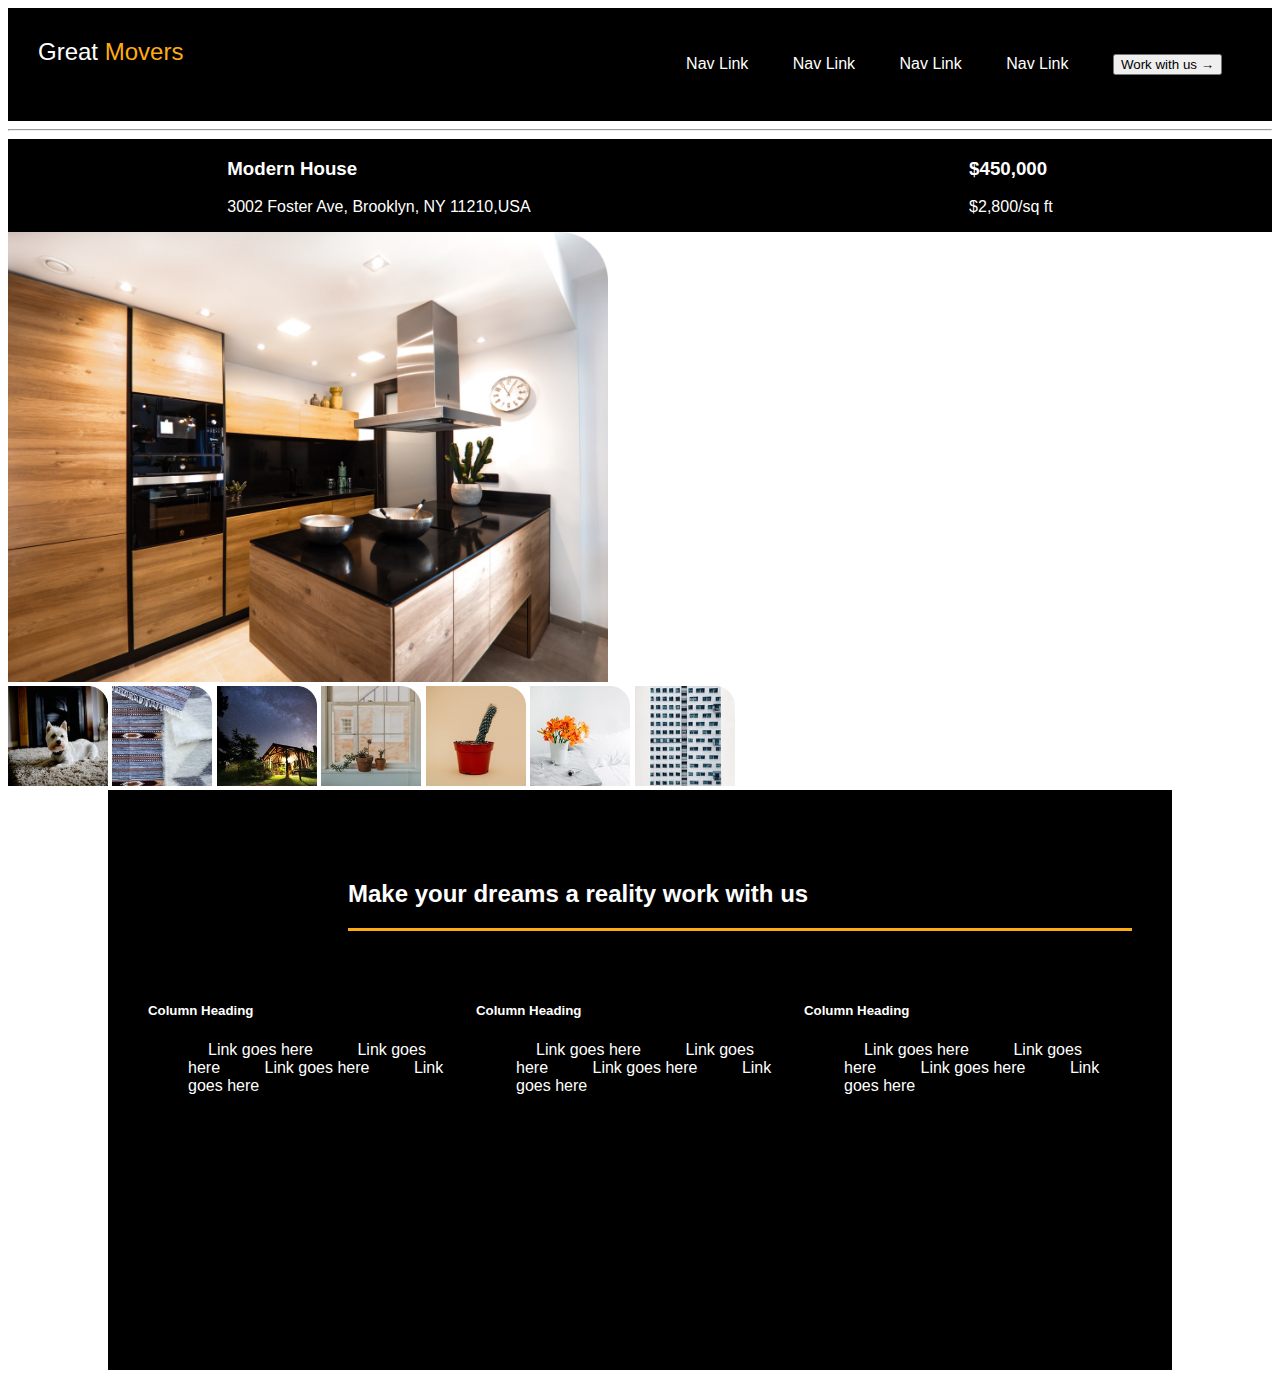
==== quick.html @ 8eccfffd "Add a section called main body section to the body of the page and under it add a div give it a clas" ====
<!DOCTYPE html>
<html lang="en">
<head>
    <meta charset="UTF-8">
    <meta name="viewport" content="width=device-width, initial-scale=1.0">
    <title>Quick Movers</title>
    <link rel="stylesheet" type="text/css" href="./assets/quick.css">
</head>
<body>
    <!-- Navigation Bar -->
    <div class="topnav">
        <div class="logo">
            <span class="Great">Great </span><span class="Movers"> Movers</span>
        </div>
        <ul>
            <li>Nav Link</li>
            <li>Nav Link</li>
            <li>Nav Link</li>
            <li>Nav Link</li>
            <li><span><button class="btn1">Work with us </span><span class="arrow">&#8594</span></button></li>
        </ul>
    </div>
    <hr id="hr">
        <div class="down">
            <div>
                <h3>Modern House</h3>
                <P>3002 Foster Ave, Brooklyn, NY 11210,USA</P>
            </div>
        <div>
              <h3>$450,000</h3>
              <p>$2,800/sq ft</p>
        </div>
    </div>


    <!--main body-->
    <div class="section1">
    <div class="images">
        <div class="bigimage">
            <img src="assets/images/Property House.png" height="450" width="600">
        </div>
        <div class="smallimages">
            <img src="assets/images/Rectangle.png" height="100" width="100">
            <img src="assets/images/Rectangle-1.png" height="100" width="100">
            <img src="assets/images/Rectangle-2.png" height="100" width="100">
            <img src="assets/images/Rectangle-3.png" height="100" width="100">
            <img src="assets/images/Rectangle-4.png" height="100" width="100">
            <img src="assets/images/Rectangle-5.png" height="100" width="100">
            <img src="assets/images/Rectangle-6.png" height="100" width="100">
        </div>
    </div>
    <div class="section2">
    </div>
    </div>
   
    <!-- Footer-->
    <section class="footer">
        <div id="foot-header">
            <h2><span id="start">Make your dreams a reality</span><span id="button"> work with us</span></h2>
        </div>
        <div id="chini">
            <div class="social">
                <div id="facebook"><i class="fab fa-facebook-f"></i></div>
                <div id="twitter"><i class="fab fa-twitter"></i></div>
                <div id="instagram"><i class="fab fa-instagram"></i></div>
            </div>

            <div class="column1">
                <h5>Column Heading</h5>
                <ul>
                    <li>Link goes here</li>
                    <li>Link goes here</li>
                    <li>Link goes here</li>
                    <li>Link goes here</li>
                </ul>
            </div>

            <div class="column2">
                <h5>Column Heading</h5>
                <ul>
                    <li>Link goes here</li>
                    <li>Link goes here</li>
                    <li>Link goes here</li>
                    <li>Link goes here</li>
                </ul>
            </div>

            <div class="column3">
                <h5>Column Heading</h5>
                <ul>
                    <li>Link goes here</li>
                    <li>Link goes here</li>
                    <li>Link goes here</li>
                    <li>Link goes here</li>
                </ul>
            </div>

        </div>
    </section>
</body>
</html>
---- assets/quick.css ----
*{
    font-family: 'Poppins', sans-serif;
    list-style-type: none;
}   
.topnav{
    background-color: black;
    display: flex;
    color: #fff;
    justify-content: space-between;
    padding: 30px;
}
li{
    display: inline;
    padding: 20px;
}
.Great{
    font-size: x-large;
    font-weight: 400;
}
.Movers{
    font-size: x-large;
    font-weight: 400;
    color: #FFAC12;
}
#hr{
    background-image: linear-gradient(#FFAC12);
}
.down{
    display: flex;
    justify-content: space-around;
    background-color: black;
    color: #fff;
}
.footer{
    text-align: left;
    height: 500px;
    color: #fff;
    background-color: black;
    margin-left: 100px;
    margin-right: 100px;
    padding: 40px;
    margin-top: 0;
}
#foot-header{
    margin-left: 200px;
    margin-top: 20px;
    margin-bottom: 50px;
    padding-top: 10px;
    border-bottom: solid #FFAC12;
}
#chini{
    display: flex;
    justify-content: space-around;
}
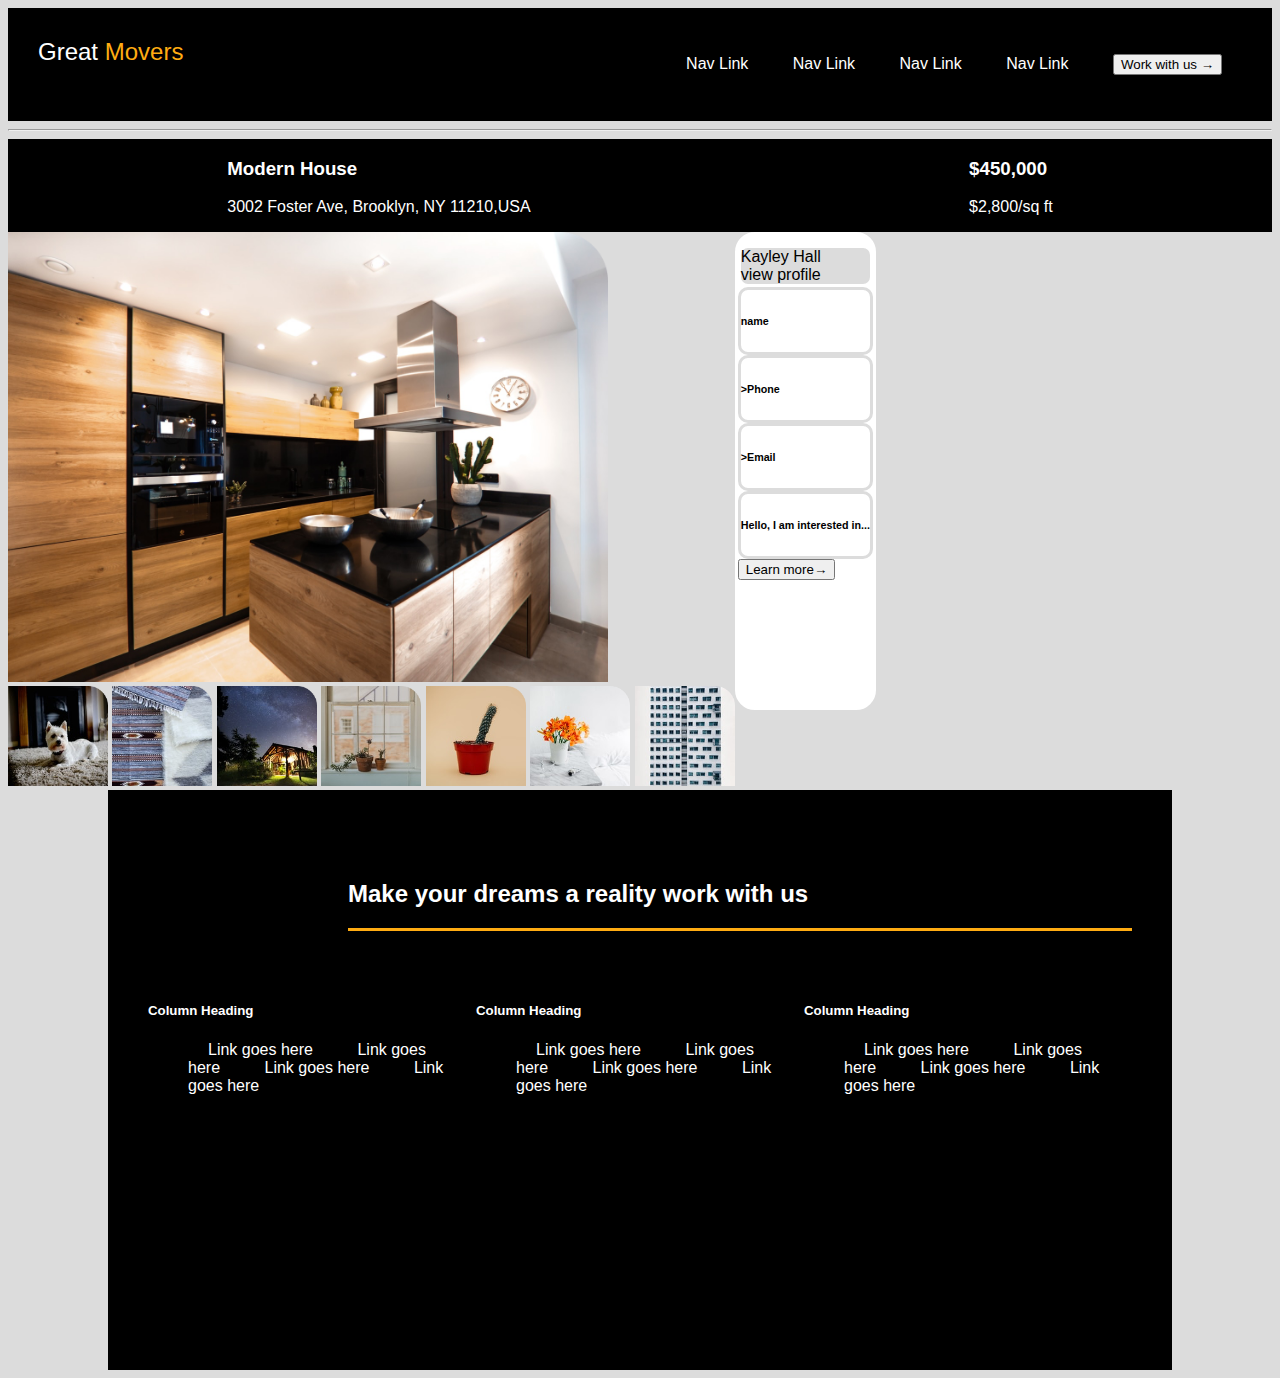
==== commit bcc22b0f: "Add the formlike section and its contents." ====
--- a/quick.html
+++ b/quick.html
@@ -34,7 +34,8 @@
 
 
     <!--main body-->
-    <div class="section1">
+<section class="sectioning">
+<div class="section1">
     <div class="images">
         <div class="bigimage">
             <img src="assets/images/Property House.png" height="450" width="600">
@@ -49,10 +50,30 @@
             <img src="assets/images/Rectangle-6.png" height="100" width="100">
         </div>
     </div>
-    <div class="section2">
+    <div class="formlike">
+        <div class="profileicon">
+            <span id="icon"><img></span><span id="name">Kayley Hall</span><br /><span class="view">view profile</span>
+        </div>
+        <div id="namy">
+            <h6>name </h6>
+        </div>
+        <div id="phone">
+            <h6>>Phone</h6>
+        </div>
+        <div id="email">
+            <h6>>Email</h6>
+        </div>
+        <div id="hello">
+            <h6>Hello, I am interested in...</h6>
+        </div>
+        <div>
+            <button id="btn2"><span id="word"> Learn more</span><span id="rightarrow"></span>&#8594</button>
+        </div>
     </div>
-    </div>
-   
+</div>
+</section>
+
+
     <!-- Footer-->
     <section class="footer">
         <div id="foot-header">
--- a/assets/quick.css
+++ b/assets/quick.css
@@ -1,7 +1,10 @@
 *{
     font-family: 'Poppins', sans-serif;
     list-style-type: none;
-}   
+} 
+body{
+    background-color: gainsboro;
+}  
 .topnav{
     background-color: black;
     display: flex;
@@ -22,8 +25,40 @@
     font-weight: 400;
     color: #FFAC12;
 }
-#hr{
-    background-image: linear-gradient(#FFAC12);
+.section1{
+    display: flex;
+}
+.formlike{
+    background-color: #fff;
+    border: solid white;
+    border-radius: 20px;
+    margin-bottom: 80px;
+}
+.profileicon{
+    border: solid white;
+    background-color: gainsboro;
+    border-radius: 10px;
+    margin-top: 10px;
+}
+.therest{
+    margin-top: 10px;
+}
+#namy{
+    border: solid gainsboro;
+    border-radius: 10px;
+}
+#phone{
+    border: solid gainsboro;
+    border-radius: 10px;
+}
+#email{
+    border: solid gainsboro;
+    border-radius: 10px;
+    margin top: 200px;
+}
+#hello{
+    border: solid gainsboro;
+    border-radius: 10px;
 }
 .down{
     display: flex;
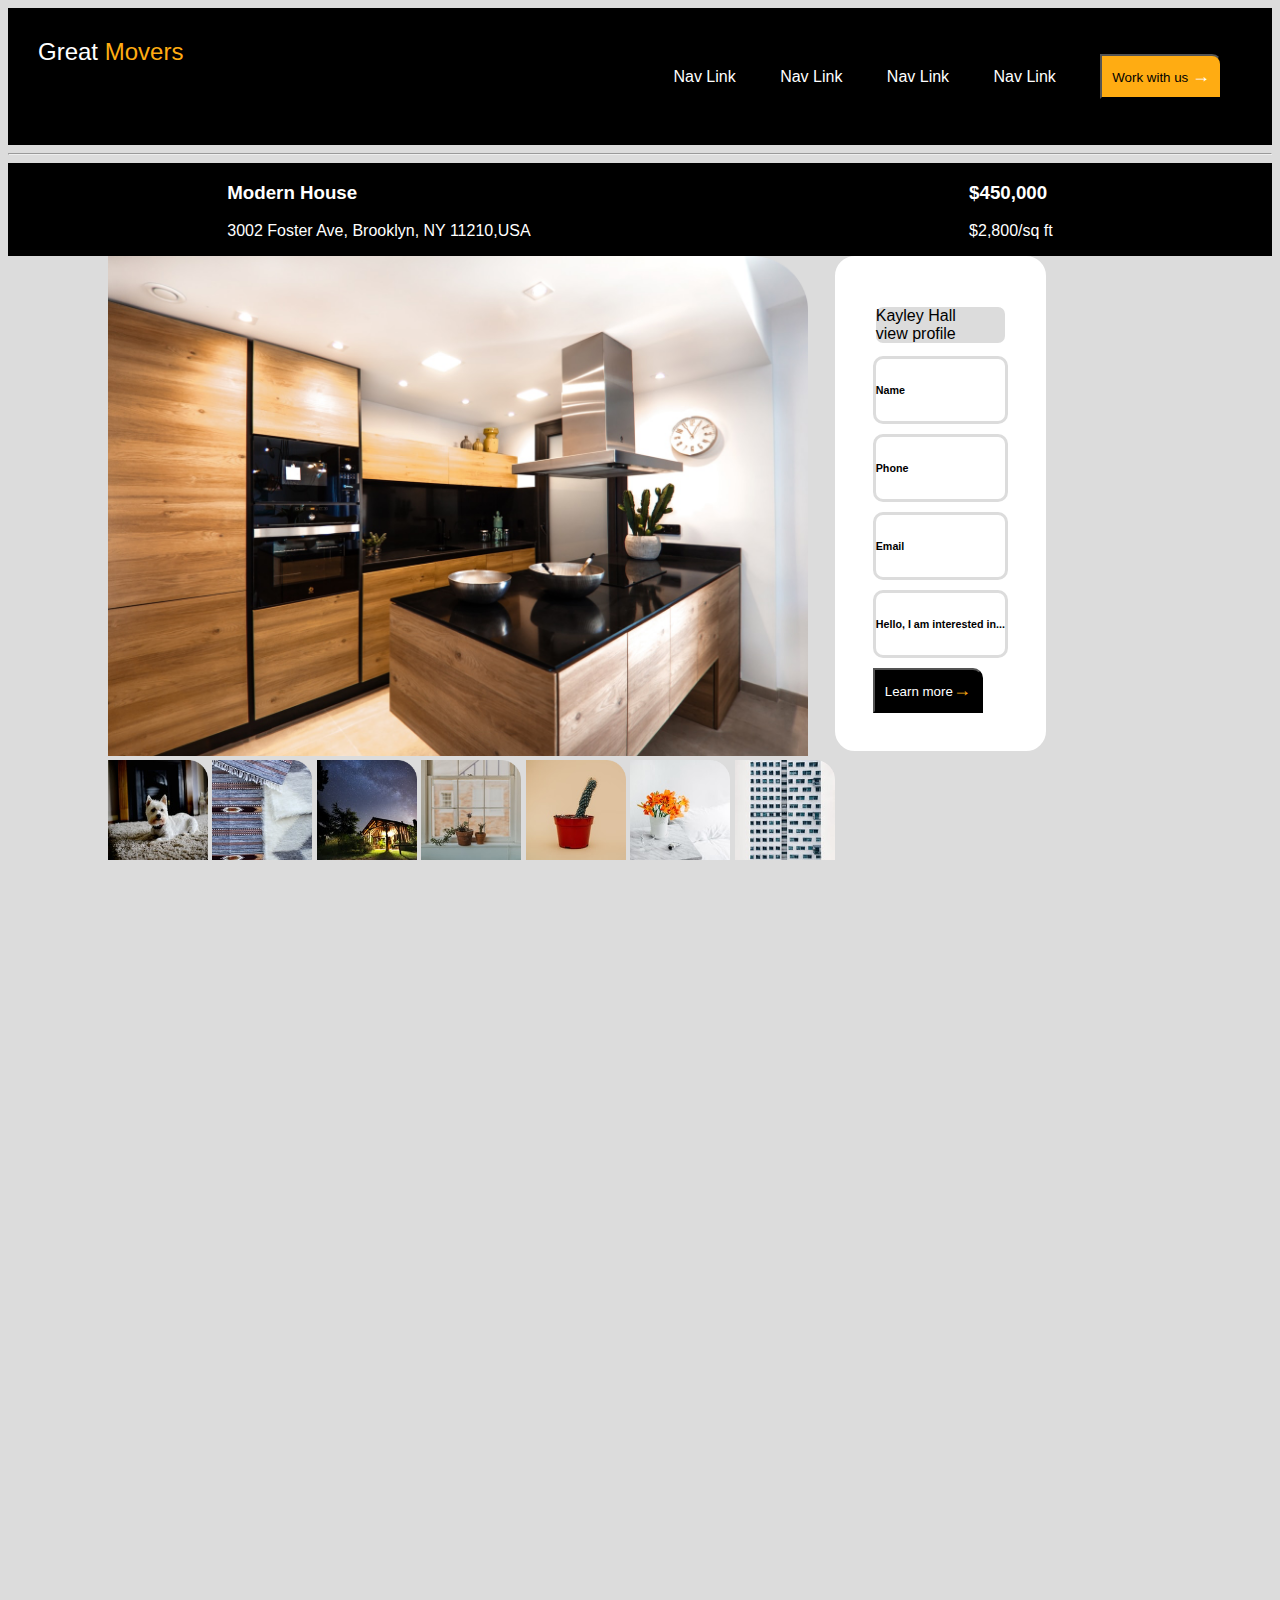
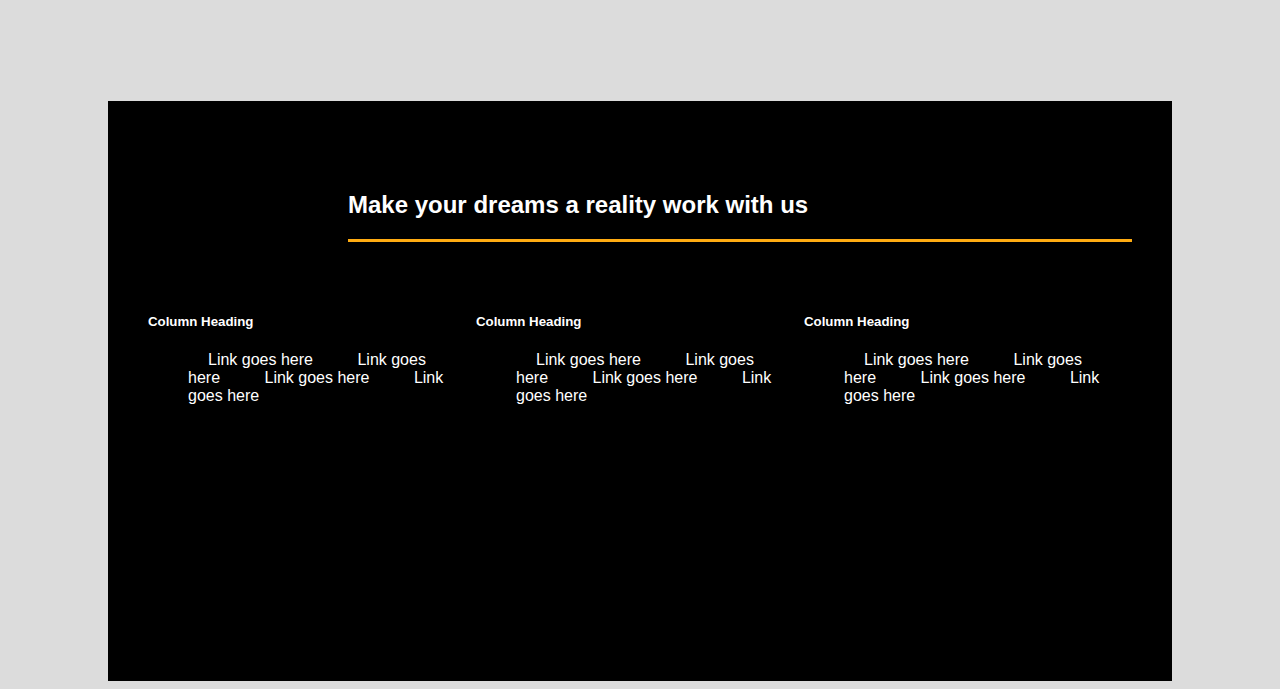
==== commit 7111cf1e: "Correct html tags in the body section, design the buttons, adjust the sizes of the images in the sec" ====
--- a/quick.html
+++ b/quick.html
@@ -38,7 +38,7 @@
 <div class="section1">
     <div class="images">
         <div class="bigimage">
-            <img src="assets/images/Property House.png" height="450" width="600">
+            <img src="assets/images/Property House.png" height="500" width="700">
         </div>
         <div class="smallimages">
             <img src="assets/images/Rectangle.png" height="100" width="100">
@@ -55,19 +55,19 @@
             <span id="icon"><img></span><span id="name">Kayley Hall</span><br /><span class="view">view profile</span>
         </div>
         <div id="namy">
-            <h6>name </h6>
+            <h6>Name </h6>
         </div>
         <div id="phone">
-            <h6>>Phone</h6>
+            <h6>Phone</h6>
         </div>
         <div id="email">
-            <h6>>Email</h6>
+            <h6>Email</h6>
         </div>
         <div id="hello">
             <h6>Hello, I am interested in...</h6>
         </div>
         <div>
-            <button id="btn2"><span id="word"> Learn more</span><span id="rightarrow"></span>&#8594</button>
+            <button id="btn2"><span id="word"> Learn more</span><span id="rightarrow">&#8594</span></button>
         </div>
     </div>
 </div>
--- a/assets/quick.css
+++ b/assets/quick.css
@@ -27,12 +27,15 @@
 }
 .section1{
     display: flex;
+    margin-left: 100px;
 }
+
 .formlike{
     background-color: #fff;
     border: solid white;
     border-radius: 20px;
-    margin-bottom: 80px;
+    margin-bottom: 950px;
+    padding: 35px;
 }
 .profileicon{
     border: solid white;
@@ -40,25 +43,46 @@
     border-radius: 10px;
     margin-top: 10px;
 }
-.therest{
-    margin-top: 10px;
-}
 #namy{
     border: solid gainsboro;
     border-radius: 10px;
+    margin-top: 10px;
 }
 #phone{
     border: solid gainsboro;
     border-radius: 10px;
+    margin-top: 10px;
 }
 #email{
     border: solid gainsboro;
     border-radius: 10px;
-    margin top: 200px;
+    margin-top: 10px;
 }
 #hello{
     border: solid gainsboro;
     border-radius: 10px;
+    margin-top: 10px;
+}
+#btn2{
+    margin-top: 10px;
+    color: white;
+    background-color: black;
+    border-top-right-radius: 10px;
+    padding: 10px;
+}
+.btn1{
+    padding: 10px;
+    border-top-right-radius: 10px;
+    color: black;
+    background-color: #FFAC12;
+}
+.arrow{
+    color: white;
+    font-size: large;
+}
+#rightarrow{
+    color: #FFAC12;
+    font-size: large;
 }
 .down{
     display: flex;
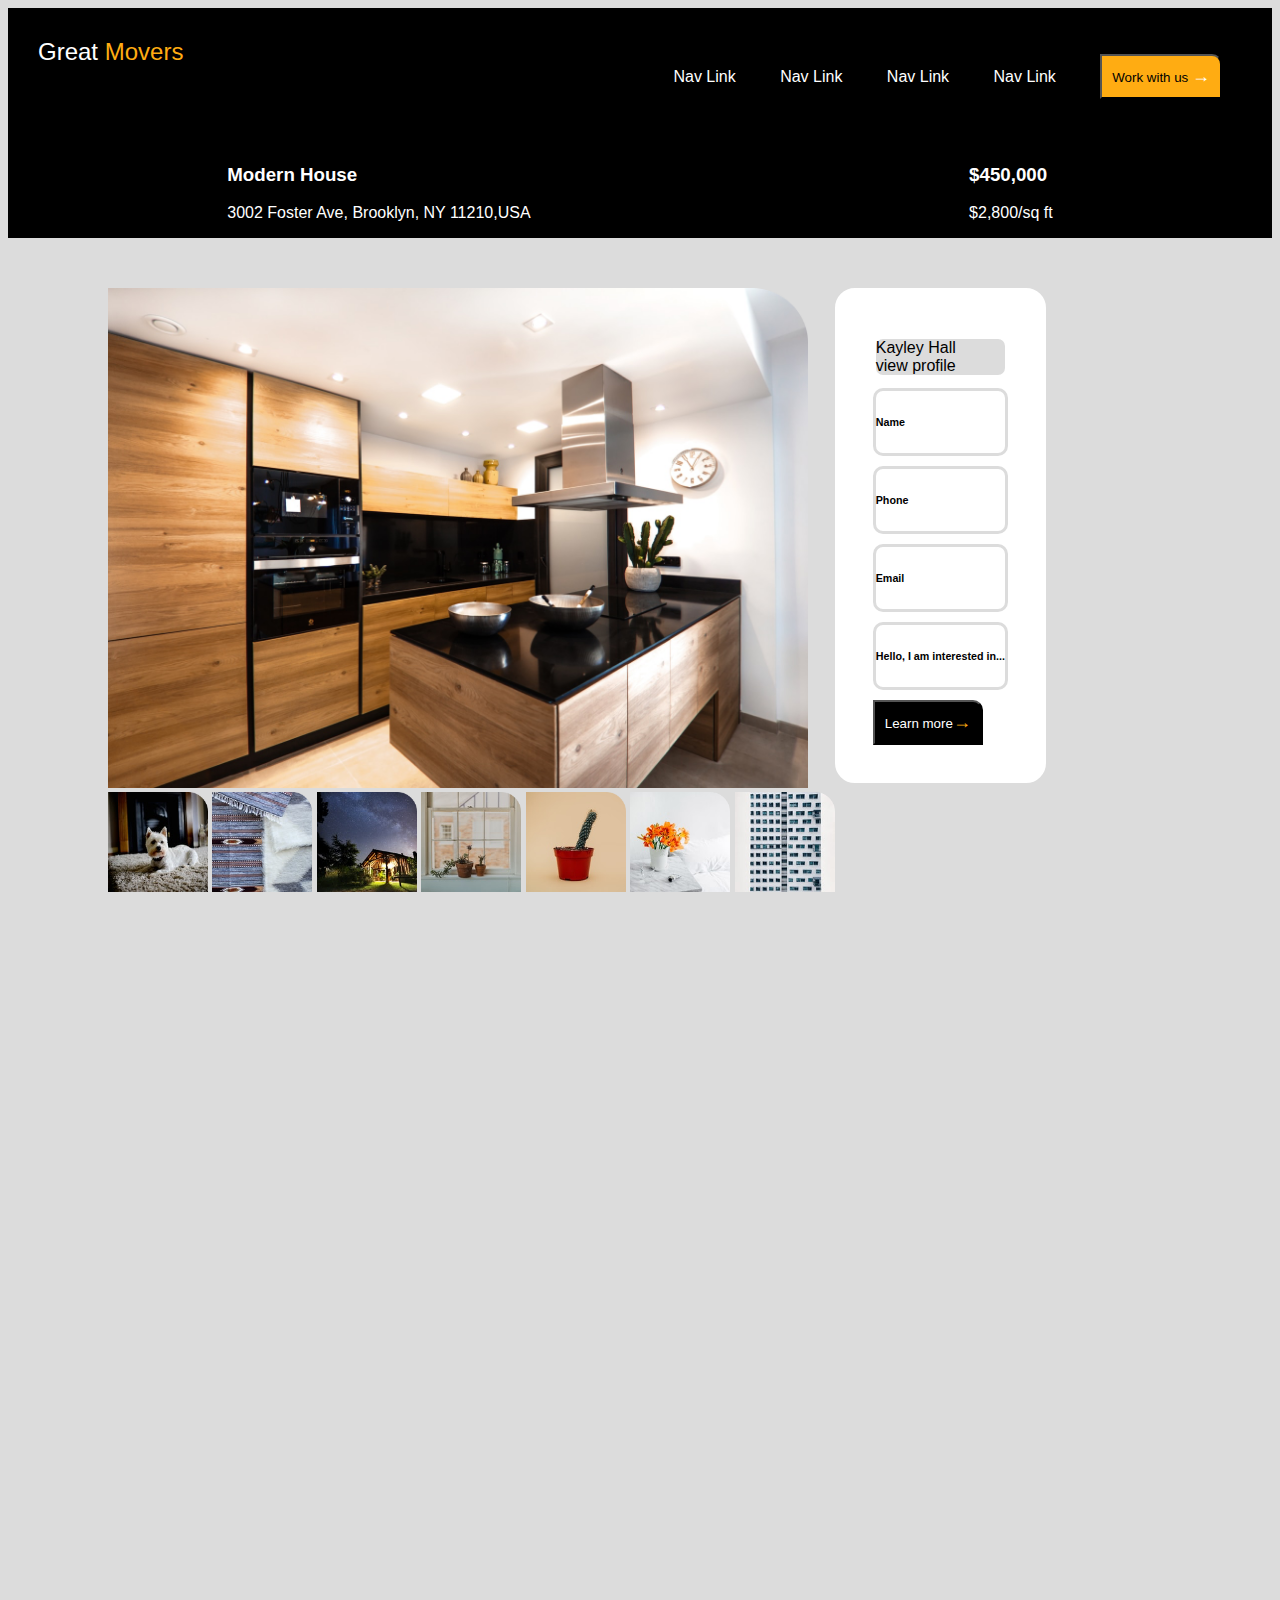
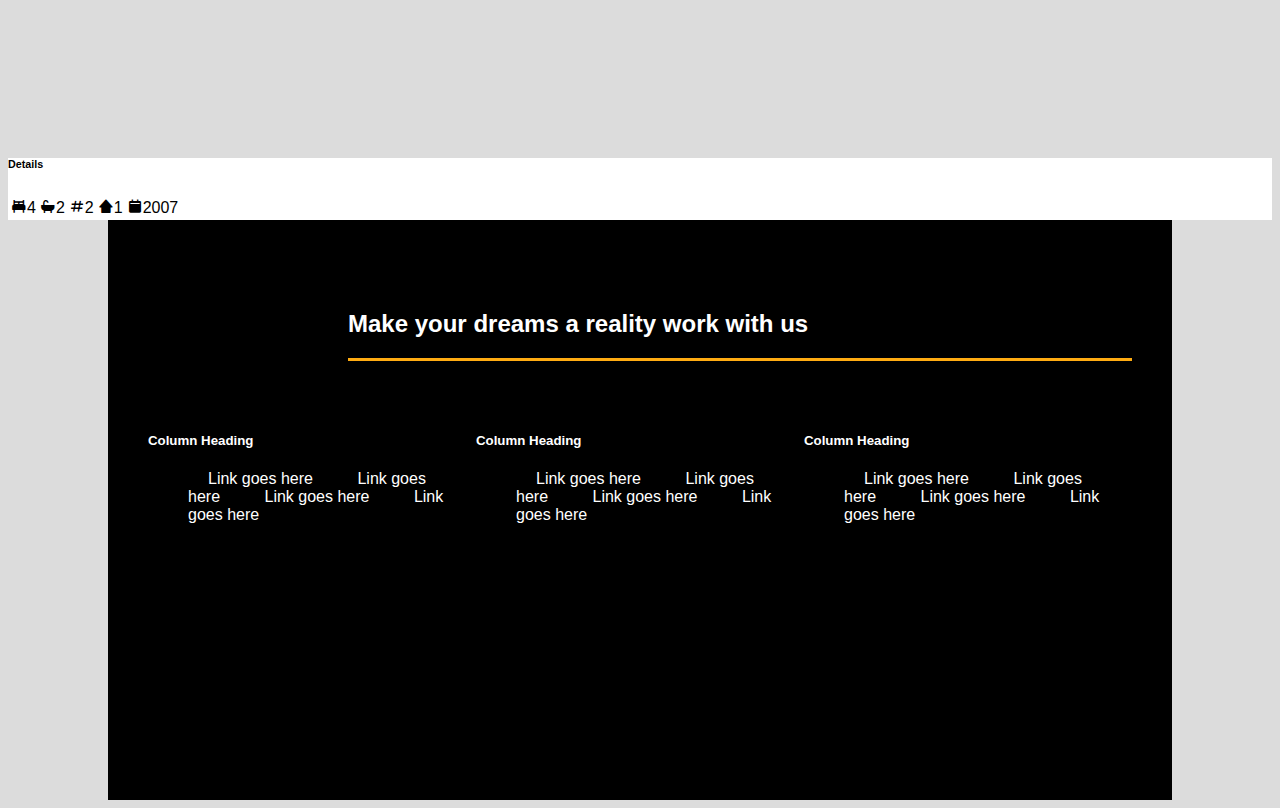
==== commit 37a01ebc: "Link icon href to html document, create the details section, import icons from box icons to our html" ====
--- a/quick.html
+++ b/quick.html
@@ -5,6 +5,7 @@
     <meta name="viewport" content="width=device-width, initial-scale=1.0">
     <title>Quick Movers</title>
     <link rel="stylesheet" type="text/css" href="./assets/quick.css">
+    <link href='https://unpkg.com/boxicons@2.1.2/css/boxicons.min.css' rel='stylesheet'>
 </head>
 <body>
     <!-- Navigation Bar -->
@@ -20,7 +21,6 @@
             <li><span><button class="btn1">Work with us </span><span class="arrow">&#8594</span></button></li>
         </ul>
     </div>
-    <hr id="hr">
         <div class="down">
             <div>
                 <h3>Modern House</h3>
@@ -74,6 +74,25 @@
 </section>
 
 
+<!-- More details section-->
+<div class="details">
+    <div>
+        <h6>Details</h6>
+    </div>
+    <div>
+        <table>
+            <tr>
+                <td><i class='bx bxs-bed'></i>4</td>
+                <td><i class='bx bxs-bath' ></i>2</td>
+                <td><i class='bx bx-hash' ></i>2</td>
+                <td><i class='bx bxs-home-alt-2' ></i>1</td>
+                <td><i class='bx bxs-calendar-alt' ></i>2007</td>
+            </tr>
+        </table>
+    </div>
+</div>
+
+
     <!-- Footer-->
     <section class="footer">
         <div id="foot-header">
--- a/assets/quick.css
+++ b/assets/quick.css
@@ -11,6 +11,7 @@
     color: #fff;
     justify-content: space-between;
     padding: 30px;
+    dec
 }
 li{
     display: inline;
@@ -28,14 +29,18 @@
 .section1{
     display: flex;
     margin-left: 100px;
+    margin-top: 50px;
 }
-
 .formlike{
     background-color: #fff;
     border: solid white;
     border-radius: 20px;
     margin-bottom: 950px;
     padding: 35px;
+}
+.details{
+    background-color: white;
+    color: black;
 }
 .profileicon{
     border: solid white;
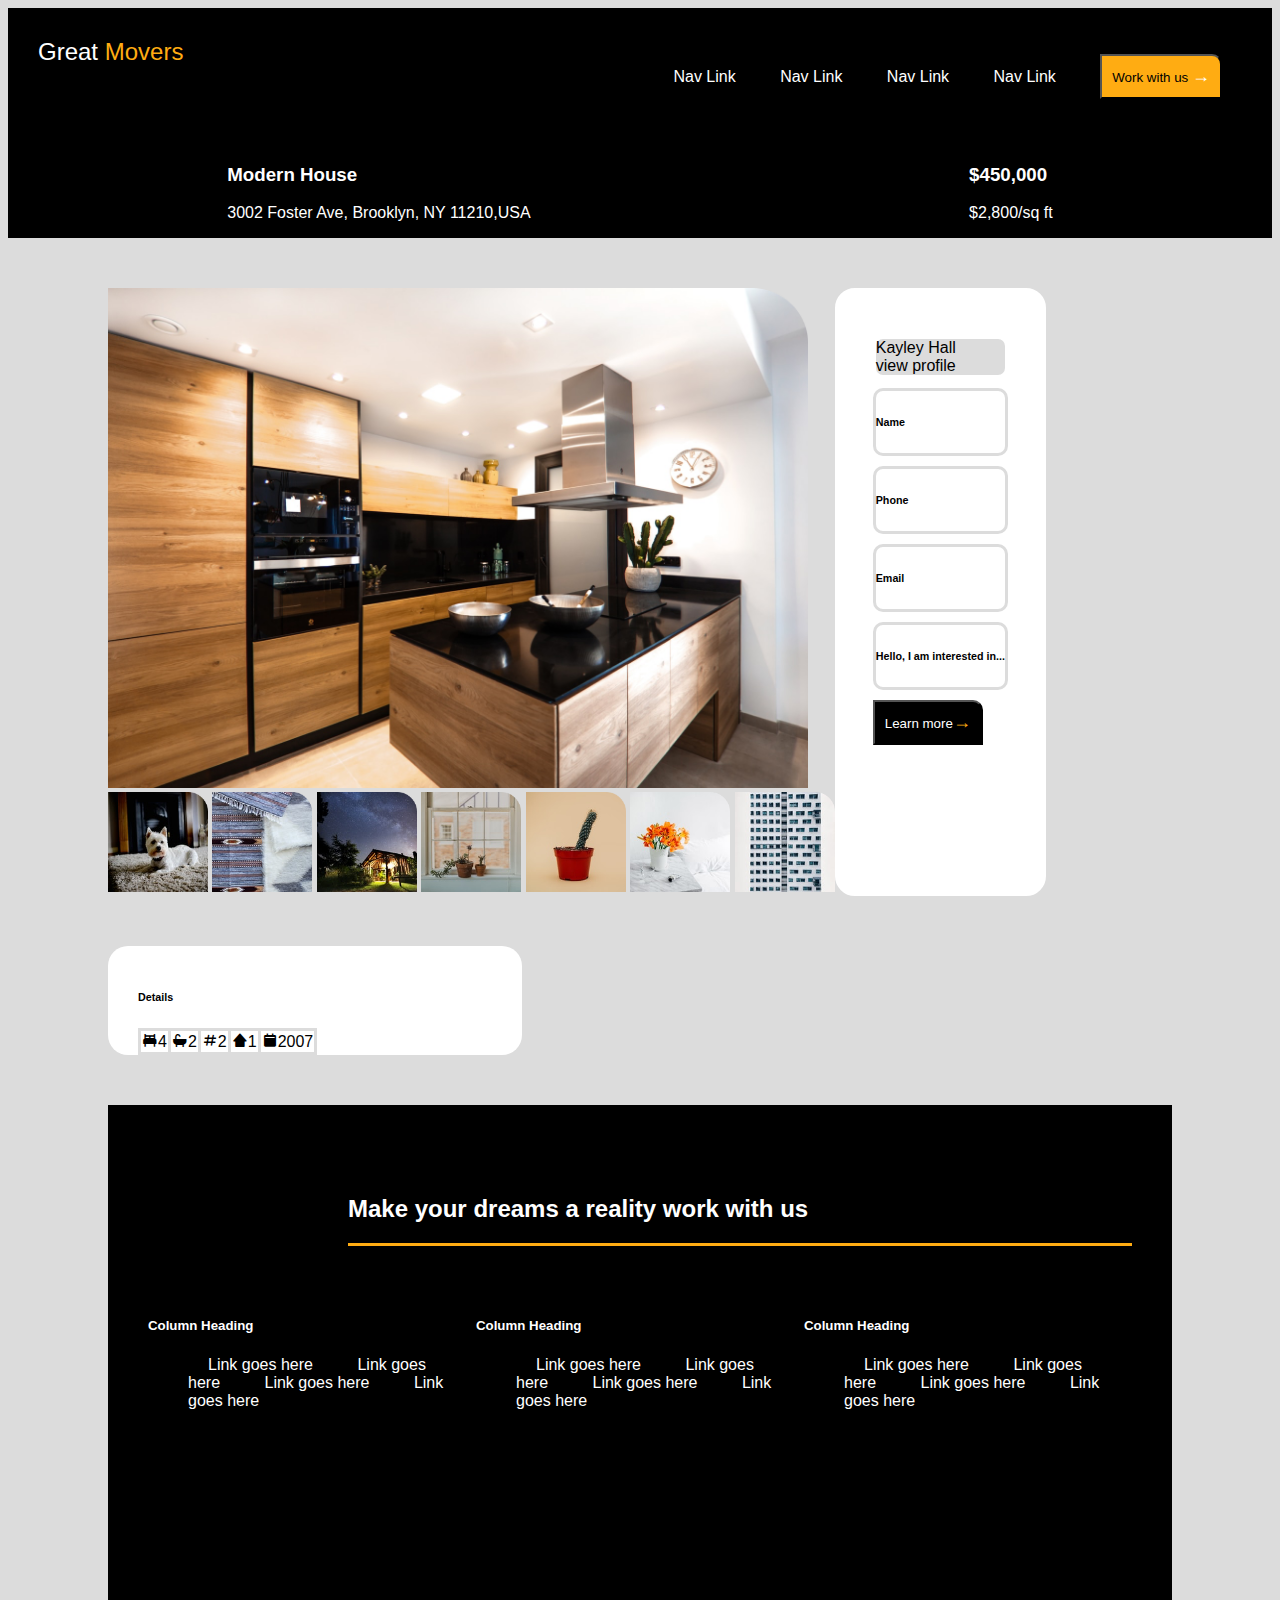
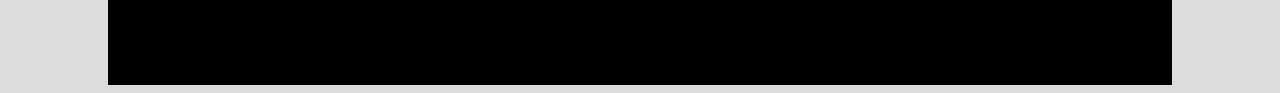
==== commit dae66866: "Style the details section and reduce the padding of the formlike structure." ====
--- a/quick.html
+++ b/quick.html
@@ -76,17 +76,17 @@
 
 <!-- More details section-->
 <div class="details">
-    <div>
+    <div class="detailsa">
         <h6>Details</h6>
     </div>
-    <div>
+    <div class="detailsb">
         <table>
             <tr>
-                <td><i class='bx bxs-bed'></i>4</td>
-                <td><i class='bx bxs-bath' ></i>2</td>
-                <td><i class='bx bx-hash' ></i>2</td>
-                <td><i class='bx bxs-home-alt-2' ></i>1</td>
-                <td><i class='bx bxs-calendar-alt' ></i>2007</td>
+                <td class="tabule"><i class='bx bxs-bed'></i>4</td>
+                <td class="tabule"><i class='bx bxs-bath' ></i>2</td>
+                <td class="tabule"><i class='bx bx-hash' ></i>2</td>
+                <td class="tabule"><i class='bx bxs-home-alt-2' ></i>1</td>
+                <td class="tabule"><i class='bx bxs-calendar-alt' ></i>2007</td>
             </tr>
         </table>
     </div>
--- a/assets/quick.css
+++ b/assets/quick.css
@@ -35,12 +35,23 @@
     background-color: #fff;
     border: solid white;
     border-radius: 20px;
-    margin-bottom: 950px;
+    margin-bottom: 0px;
     padding: 35px;
 }
 .details{
     background-color: white;
     color: black;
+    margin-left: 100px;
+    margin-right: 750px;
+    margin-top: 50px;
+    margin-bottom: 50px;
+    padding-left: 30px;
+    padding-top: 20px;
+    border-radius: 20px;
+}
+table{
+    border: gainsboro;
+    border-collapse: collapse;
 }
 .profileicon{
     border: solid white;
@@ -95,6 +106,12 @@
     background-color: black;
     color: #fff;
 }
+.tabule{
+    border: solid gainsboro;
+    border-collapse: collapse;
+    margin: 10px;
+    padding: 100;
+}
 .footer{
     text-align: left;
     height: 500px;
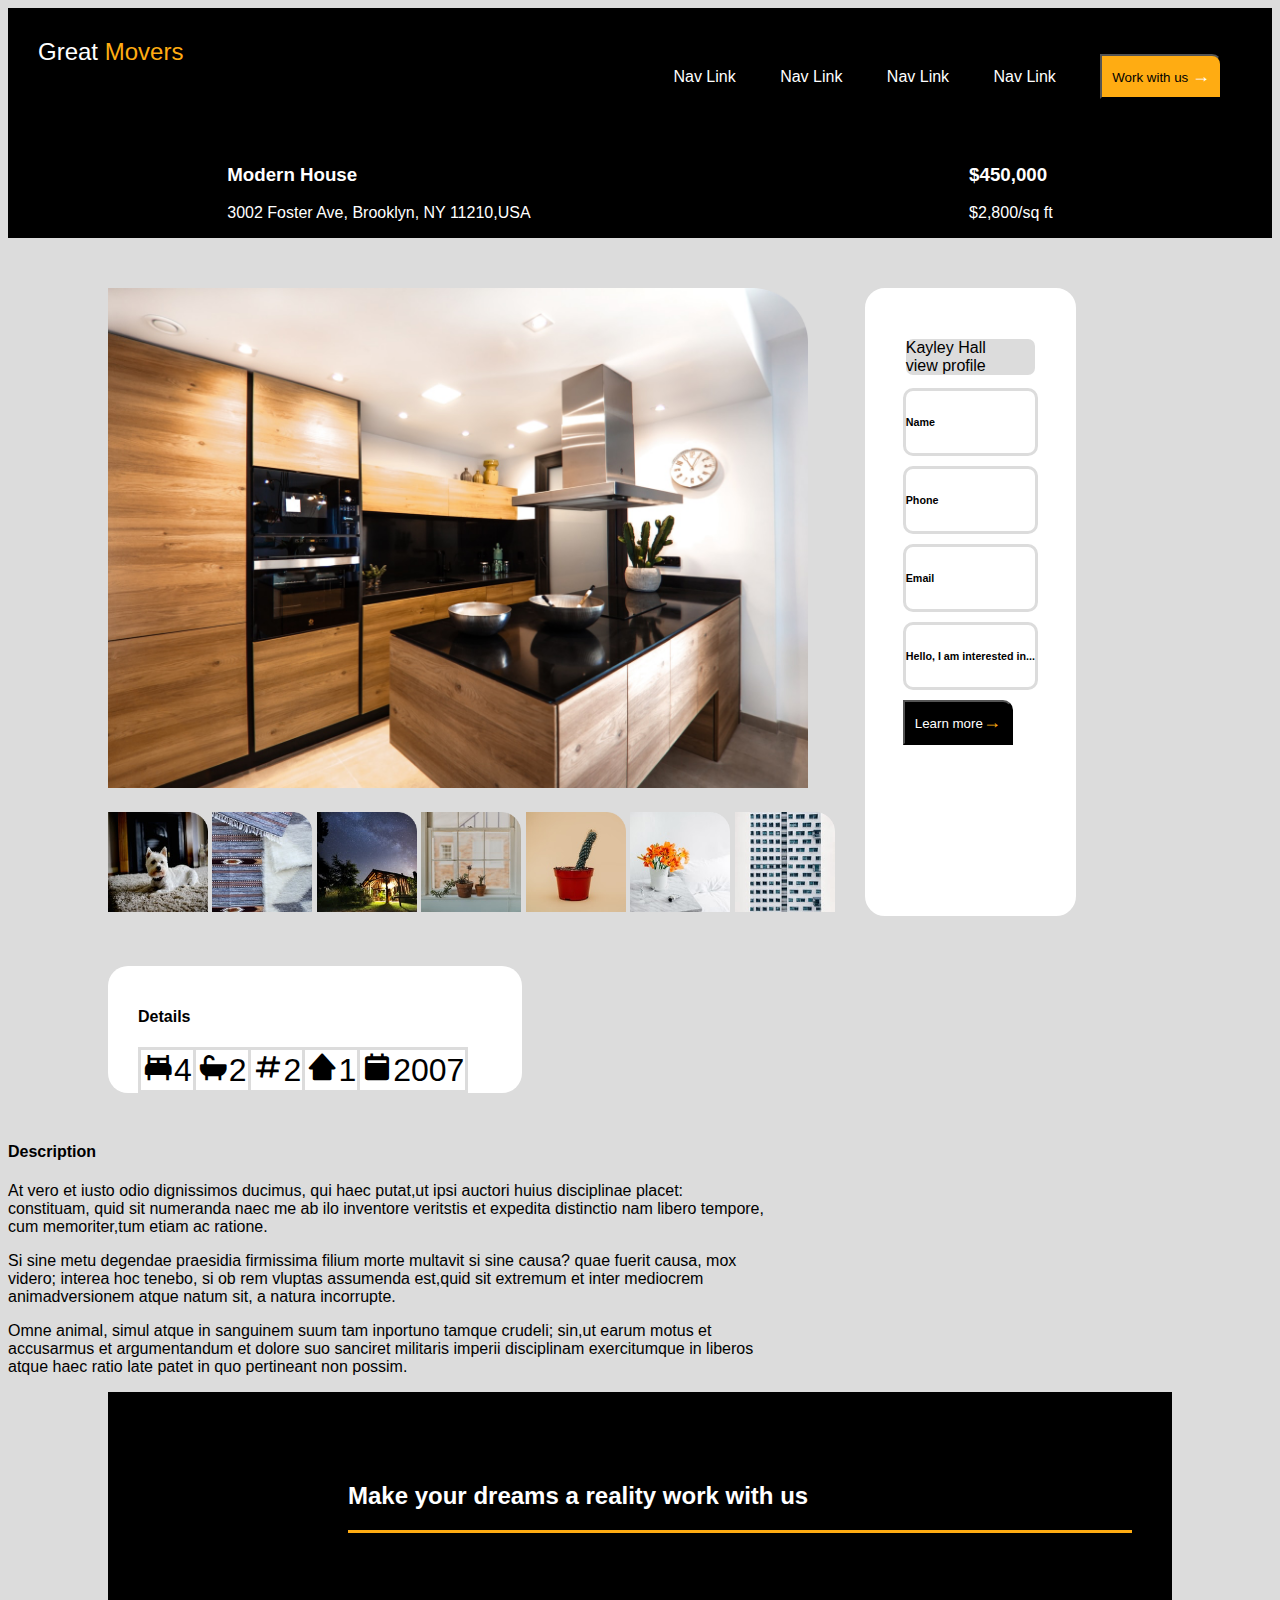
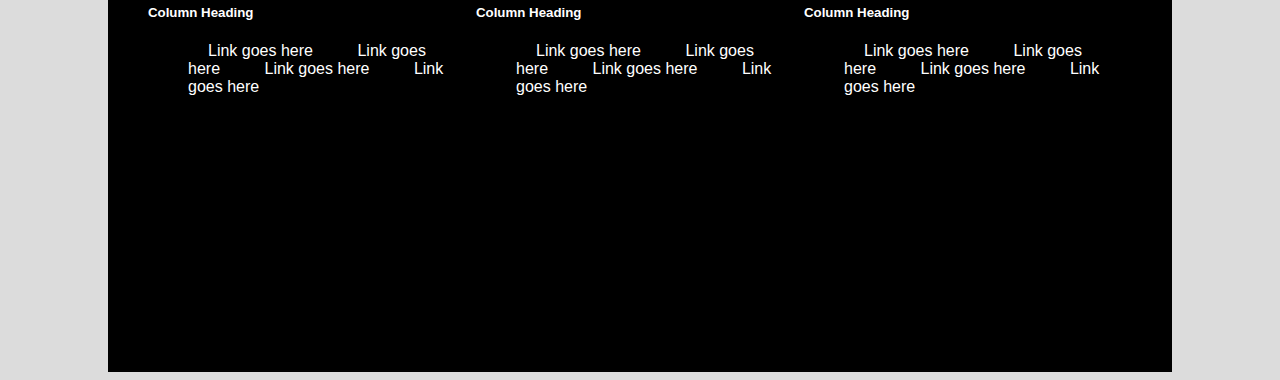
==== commit cc5ef14b: "Add the description section." ====
--- a/quick.html
+++ b/quick.html
@@ -77,7 +77,7 @@
 <!-- More details section-->
 <div class="details">
     <div class="detailsa">
-        <h6>Details</h6>
+        <h4>Details</h4>
     </div>
     <div class="detailsb">
         <table>
@@ -90,6 +90,21 @@
             </tr>
         </table>
     </div>
+</div>
+<div class="description">
+    <h4>Description</h4>
+    <p>At vero et iusto odio dignissimos ducimus, qui haec putat,ut ipsi auctori huius disciplinae placet:<br />
+        constituam, quid sit numeranda naec me ab ilo inventore veritstis et expedita distinctio nam libero tempore,<br />
+        cum memoriter,tum etiam ac ratione.
+        </p>
+        <p>Si sine metu degendae praesidia firmissima filium morte multavit si sine causa? quae fuerit causa, mox <br />
+        videro; interea hoc tenebo, si ob rem vluptas assumenda est,quid sit extremum et inter mediocrem <br />
+        animadversionem atque natum sit, a natura incorrupte.
+        </p>
+        <p>Omne animal, simul atque in sanguinem suum tam inportuno tamque crudeli; sin,ut earum motus et <br />
+        accusarmus et argumentandum et dolore suo sanciret militaris imperii disciplinam exercitumque in liberos <br />
+        atque haec ratio late patet in quo pertineant non possim.
+        </p>
 </div>
 
 
--- a/assets/quick.css
+++ b/assets/quick.css
@@ -37,6 +37,7 @@
     border-radius: 20px;
     margin-bottom: 0px;
     padding: 35px;
+    margin-left: 30px;
 }
 .details{
     background-color: white;
@@ -52,6 +53,8 @@
 table{
     border: gainsboro;
     border-collapse: collapse;
+    font-size: xx-large;
+    padding: 200px;
 }
 .profileicon{
     border: solid white;
@@ -112,6 +115,9 @@
     margin: 10px;
     padding: 100;
 }
+.smallimages{
+    margin-top: 20px;
+}
 .footer{
     text-align: left;
     height: 500px;
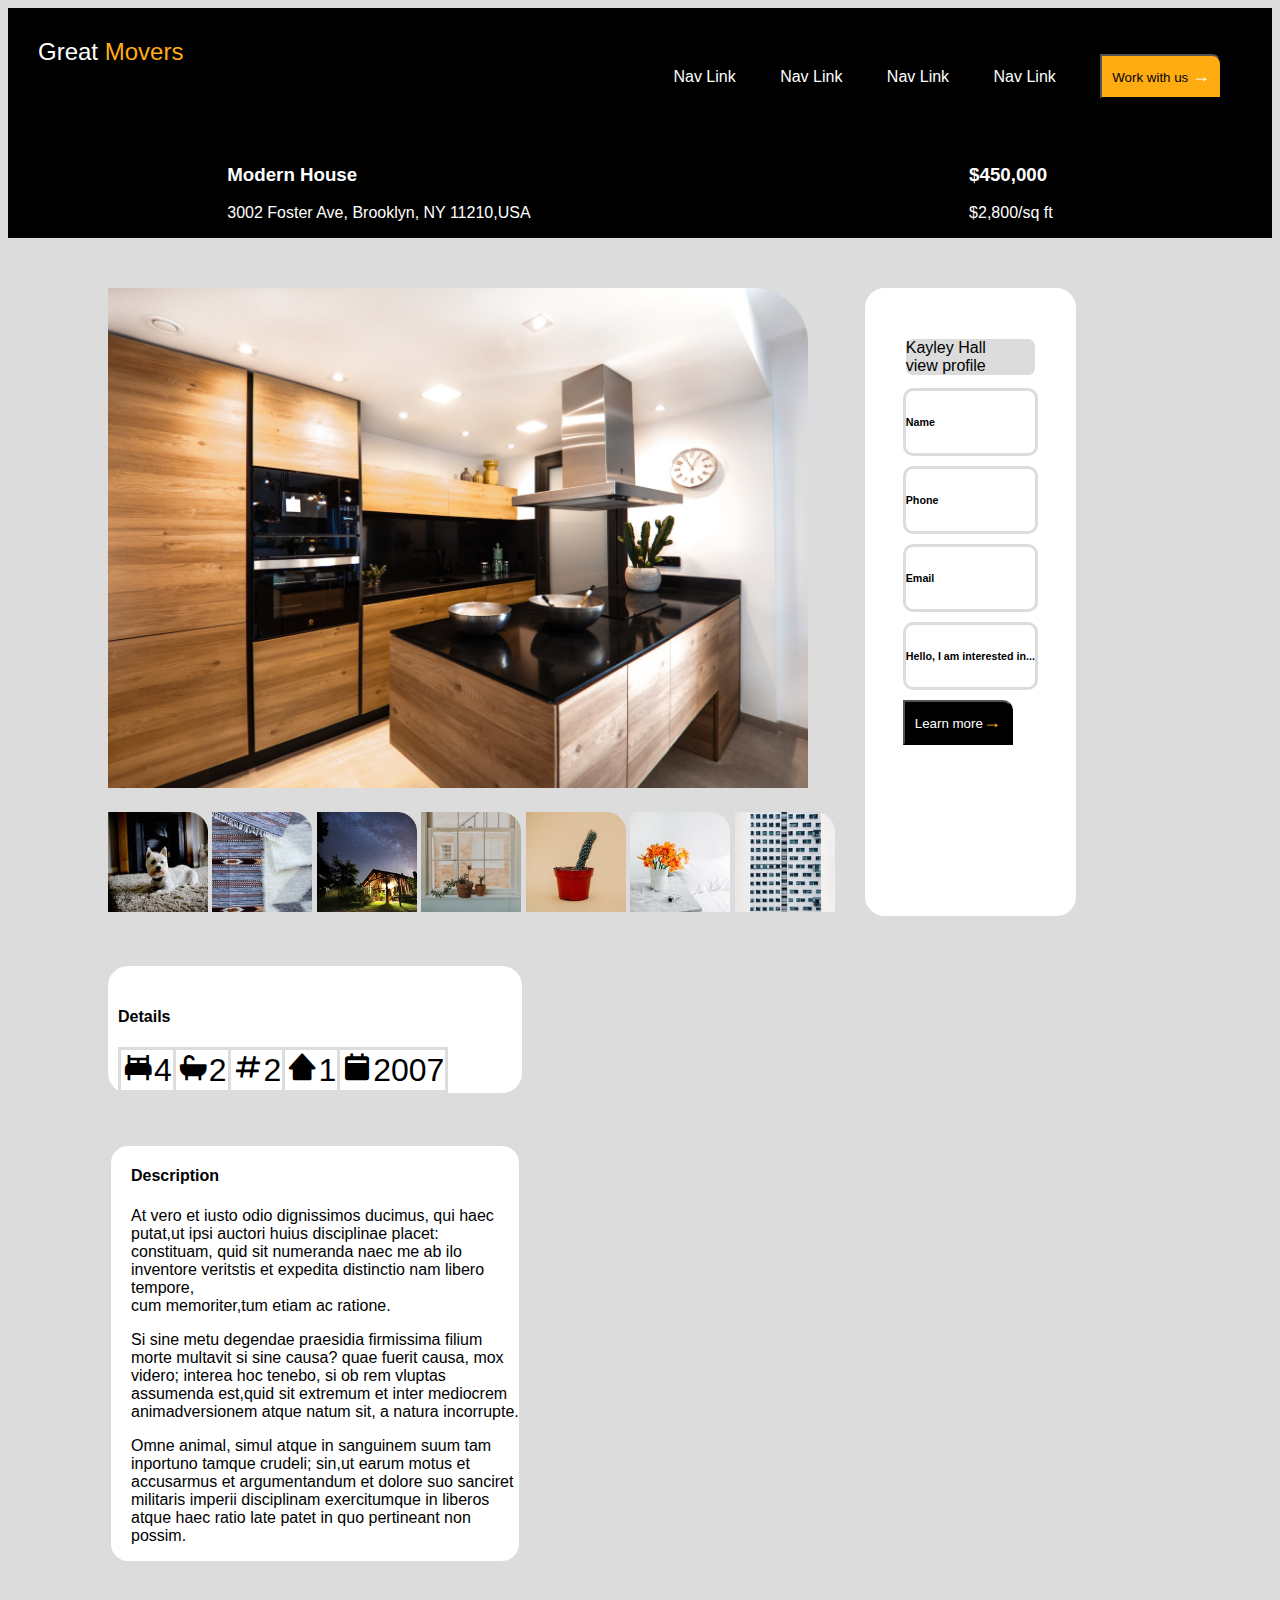
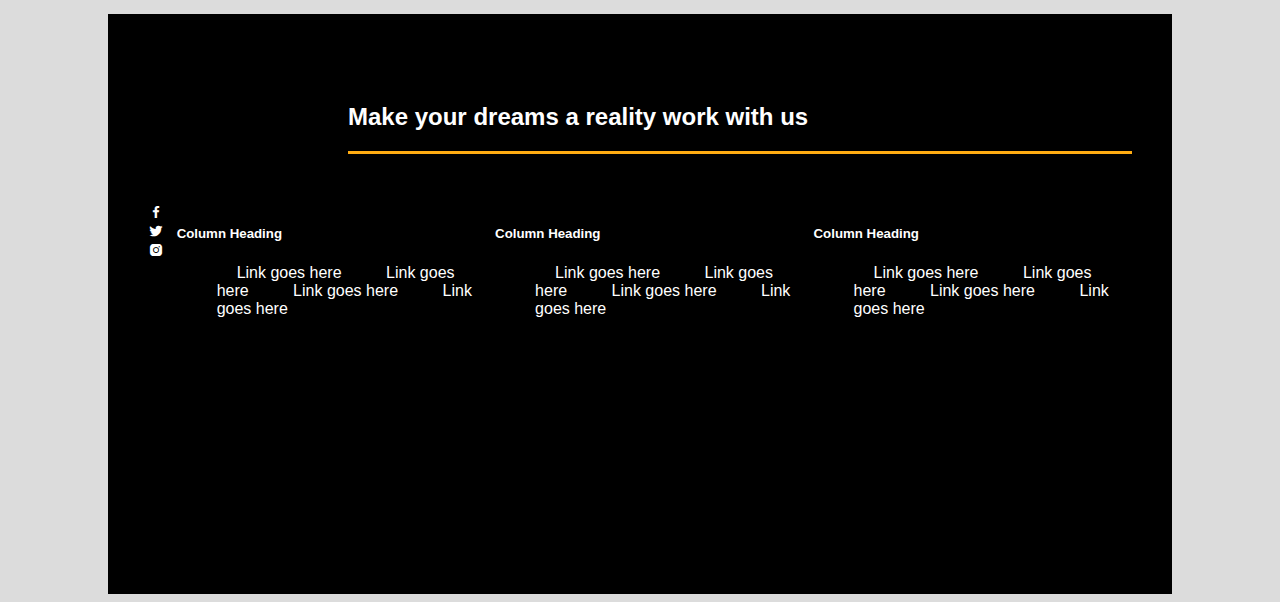
==== commit 945093b4: "Add social media icons on the footer section." ====
--- a/quick.html
+++ b/quick.html
@@ -106,6 +106,9 @@
         atque haec ratio late patet in quo pertineant non possim.
         </p>
 </div>
+<div>
+
+</div>
 
 
     <!-- Footer-->
@@ -115,9 +118,9 @@
         </div>
         <div id="chini">
             <div class="social">
-                <div id="facebook"><i class="fab fa-facebook-f"></i></div>
-                <div id="twitter"><i class="fab fa-twitter"></i></div>
-                <div id="instagram"><i class="fab fa-instagram"></i></div>
+                <div <i class='bx bxl-facebook'></i></div>
+                <div <i class='bx bxl-twitter' ></i></i></div>
+                <div <i class='bx bxl-instagram-alt' ></i></i></div>
             </div>
 
             <div class="column1">
--- a/assets/quick.css
+++ b/assets/quick.css
@@ -46,9 +46,10 @@
     margin-right: 750px;
     margin-top: 50px;
     margin-bottom: 50px;
-    padding-left: 30px;
+    padding-left: 10px;
     padding-top: 20px;
     border-radius: 20px;
+    border-collapse: collapse;
 }
 table{
     border: gainsboro;
@@ -118,6 +119,15 @@
 .smallimages{
     margin-top: 20px;
 }
+.description{
+    border: solid gainsboro;
+    background-color: #fff;
+    border-radius: 20px;
+    padding-left: 20px;
+    margin-left: 100px;
+    margin-right: 750px;
+    margin-bottom: 50px;
+}
 .footer{
     text-align: left;
     height: 500px;
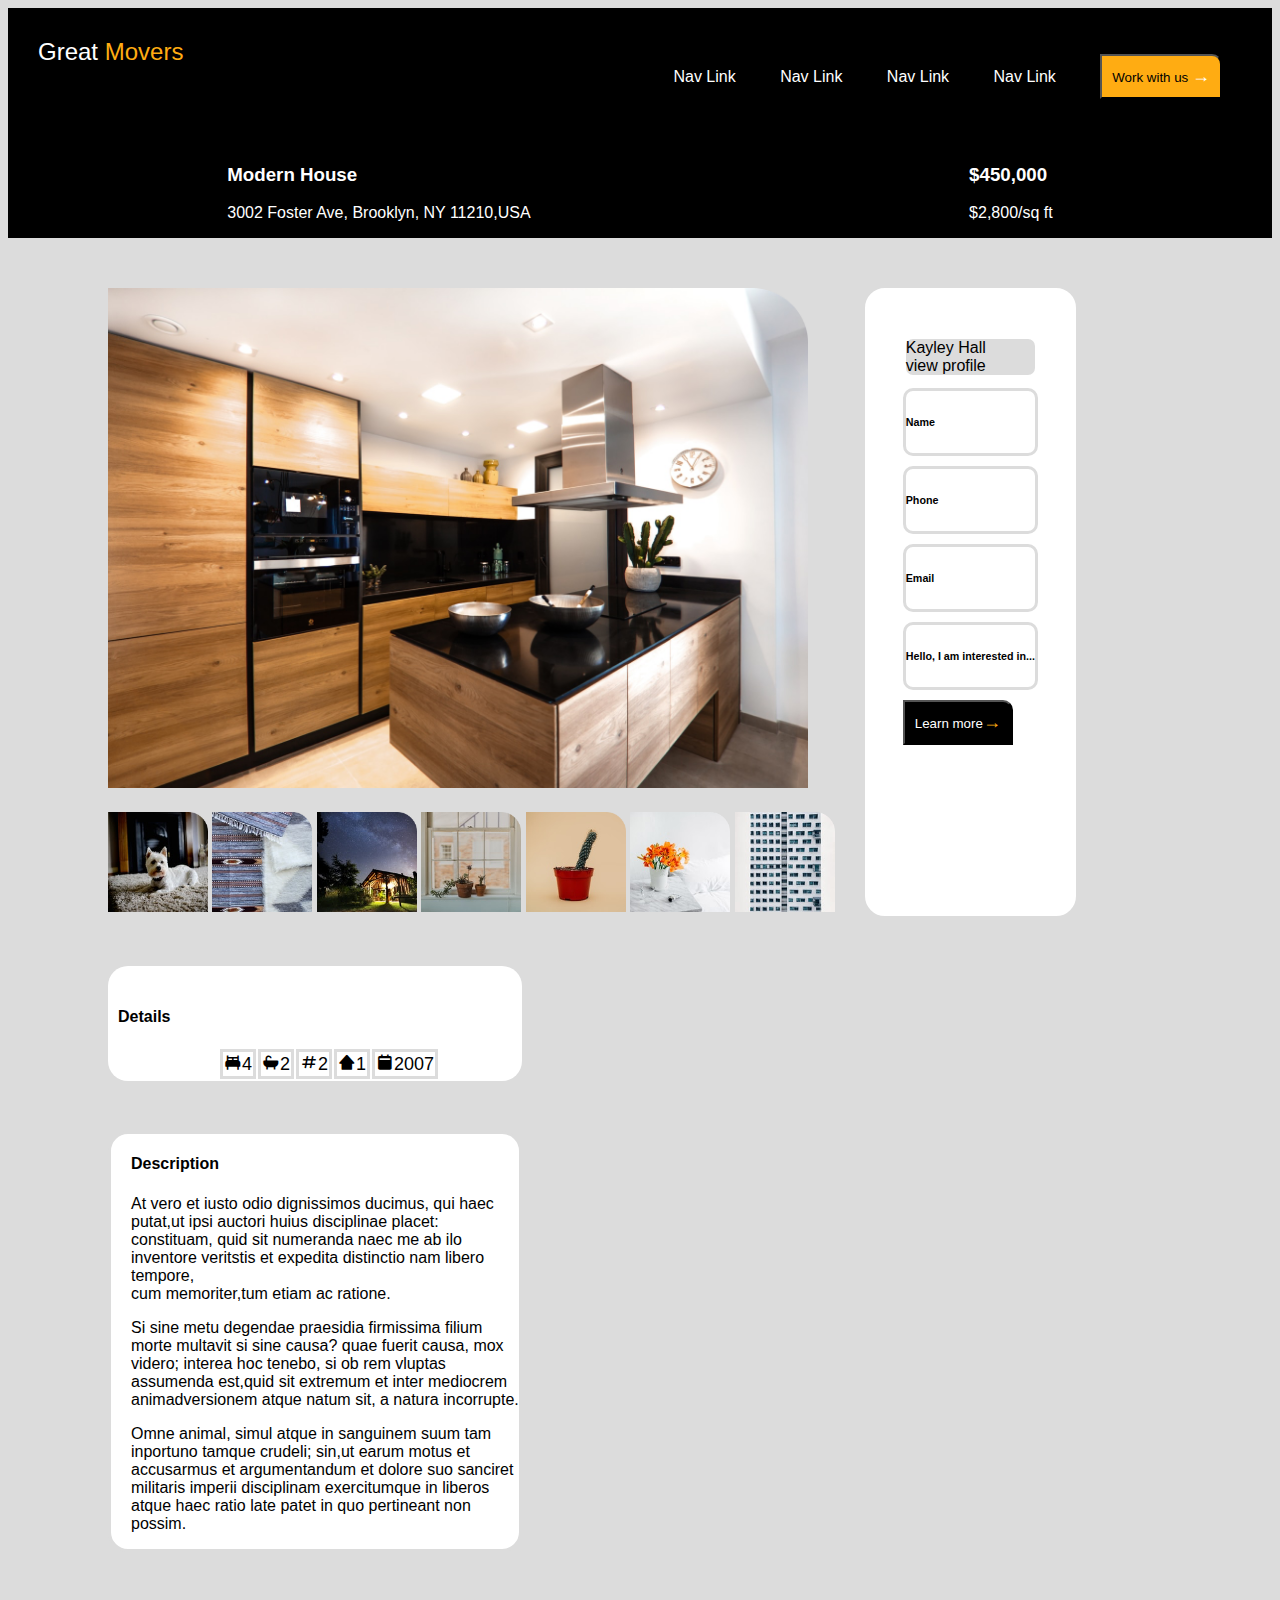
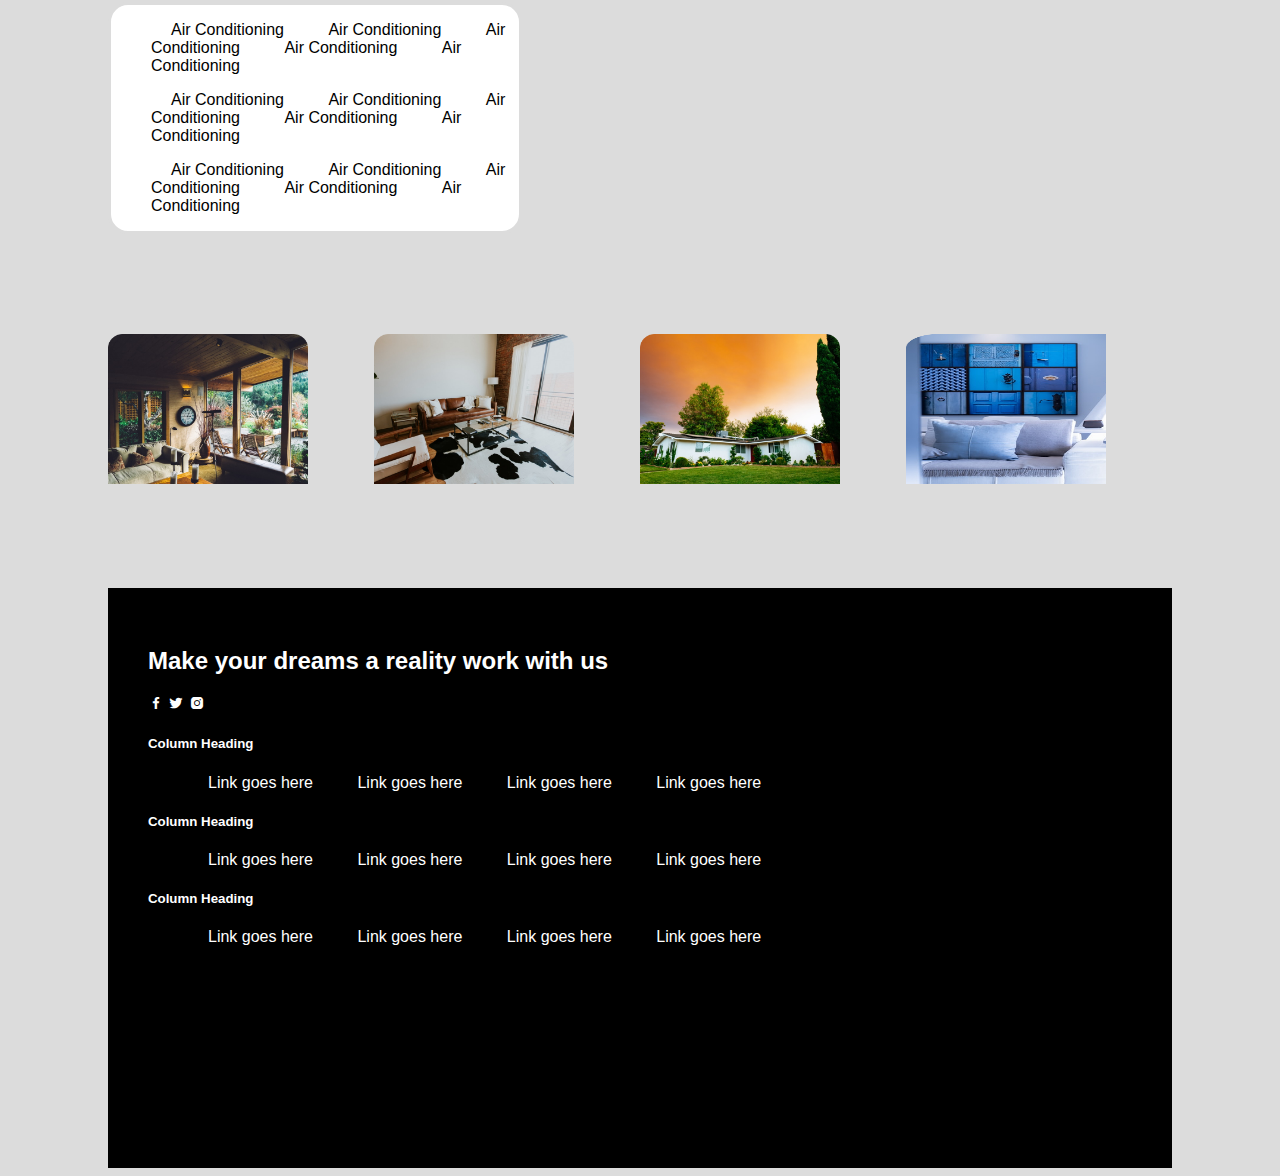
==== commit b8ecfd5e: "make changes to the header sections." ====
--- a/quick.html
+++ b/quick.html
@@ -34,6 +34,7 @@
 
 
     <!--main body-->
+<section class="mainbody">
 <section class="sectioning">
 <div class="section1">
     <div class="images">
@@ -106,10 +107,45 @@
         atque haec ratio late patet in quo pertineant non possim.
         </p>
 </div>
-<div>
-
+<div class="features">
+    <ul>
+        <li>Air Conditioning</li>
+        <li>Air Conditioning</li>
+        <li>Air Conditioning</li>
+        <li>Air Conditioning</li>
+        <li>Air Conditioning</li>
+    </ul>
+    <ul>
+        <li>Air Conditioning</li>
+        <li>Air Conditioning</li>
+        <li>Air Conditioning</li>
+        <li>Air Conditioning</li>
+        <li>Air Conditioning</li>
+    </ul>
+    <ul>
+        <li>Air Conditioning</li>
+        <li>Air Conditioning</li>
+        <li>Air Conditioning</li>
+        <li>Air Conditioning</li>
+        <li>Air Conditioning</li>
+    </ul>
 </div>
 
+<div class="similar">
+    <div class="houses"> 
+        <img src="assets/images/Rectangle-7.png" height="150" width="200">
+    </div>
+    <div class="houses">
+        <img src="assets/images/Rectangle-8.png" height="150" width="200">
+    </div>
+    <div class="houses">
+        <img src="assets/images/Rectangle-9.png" height="150" width="200">
+    </div>
+    <div class="houses">
+        <img src="assets/images/Rectangle-10.png" height="150" width="200">
+    </div>
+</div>
+</section>
 
     <!-- Footer-->
     <section class="footer">
@@ -123,6 +159,7 @@
                 <div <i class='bx bxl-instagram-alt' ></i></i></div>
             </div>
 
+            <div class="columns">
             <div class="column1">
                 <h5>Column Heading</h5>
                 <ul>
@@ -152,7 +189,7 @@
                     <li>Link goes here</li>
                 </ul>
             </div>
-
+            </div>
         </div>
     </section>
 </body>
--- a/assets/quick.css
+++ b/assets/quick.css
@@ -53,9 +53,11 @@
 }
 table{
     border: gainsboro;
-    border-collapse: collapse;
-    font-size: xx-large;
-    padding: 200px;
+    font-size: large;
+    background-color: white;
+    margin-left: 100px;
+    border-radius: 20px;
+    float: ;
 }
 .profileicon{
     border: solid white;
@@ -138,14 +140,23 @@
     padding: 40px;
     margin-top: 0;
 }
-#foot-header{
-    margin-left: 200px;
-    margin-top: 20px;
+.chini{
+    display: flex;
+    justify-content: space-between;
+}
+.columns{
+    display: inline-block;
+}.features{
+    list-style-type: circle;
+    border: solid gainsboro;
+    background-color: #fff;
+    border-radius: 20px;
+    margin-left: 100px;
+    margin-right: 750px;
     margin-bottom: 50px;
-    padding-top: 10px;
-    border-bottom: solid #FFAC12;
 }
-#chini{
-    display: flex;
-    justify-content: space-around;
-}+div.similar{
+    display: grid;
+    grid-template-columns: repeat(4,1fr);
+    margin-top: 100px;
+    margin: 100px;